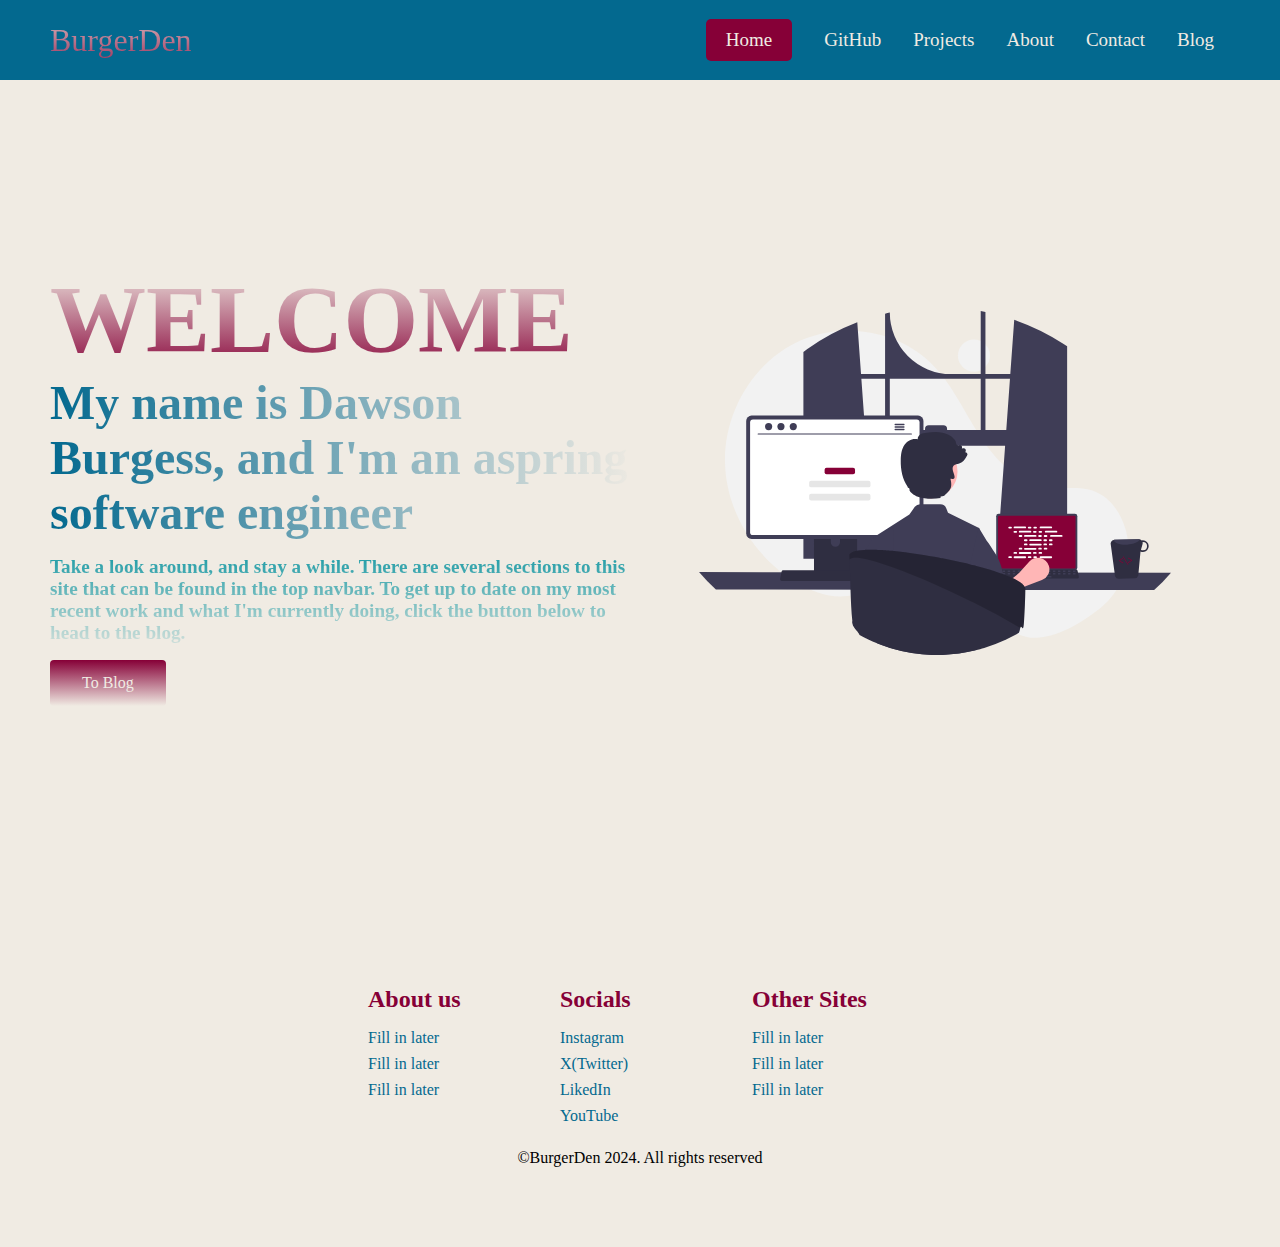
==== index.html @ ec372fbc "website on github?" ====
<!DOCTYPE html>
<html lang="en">
<head>
    <meta charset="UTF-8">
    <meta name="viewport" content="width=device-width, initial-scale=1.0">
    <title>Burger Den</title>
    <link rel="stylesheet" href="styles.css">

    <!-- GOOGLE FONTS-->
    <link rel="preconnect" href="https://fonts.googleapis.com">
    <link rel="preconnect" href="https://fonts.gstatic.com" crossorigin>
    <link href="https://fonts.googleapis.com/css2?family=Khand:wght@400;700&display=swap" rel="stylesheet"> 
</head>
<body>
    <!-- NAVBAR SECTION-->
    <nav class="navbar">
        <div class="navbar__container">
            <a href="/" id="navbar__logo">BurgerDen</a>
            <div class="navbar__toggle" id="mobile-menu">
                <span class="bar"></span>
                <span class="bar"></span>
                <span class="bar"></span>
            </div>
            <ul class="navbar__menu">
                <li class="navbar__btn">
                    <a href="/" class="button">Home</a>
                </li>
                <li class="navbar__item">
                    <a href="/GitHub/github.html" class="navbar__links">GitHub</a>
                </li>
                <li class="navbar__item">
                    <a href="/projects/projects.html" class="navbar__links">Projects</a>
                </li>
                <li class="navbar__item">
                    <a href="/About/about.html" class="navbar__links">About</a>
                </li>
                <li class="navbar__item">
                    <a href="/Contact/contact.html" class="navbar__links">Contact</a>
                </li>
                <li class="navbar__item">
                    <a href="/Blog/blog.html" class="navbar__links">Blog</a>
                </li>
            </ul>
        </div>
    </nav>

    <!-- HOMEPAGE MAIN SECTION-->
    <div class="main">
        <div class="main__container">
            <div class="main__content">
                <h1>WELCOME</h1>
                <h2>My name is Dawson Burgess, and I'm an aspring software engineer</h2>
                <p>Take a look around, and stay a while. 
                    There are several sections to this site that can be found in the top navbar.
                    To get up to date on my most recent work and what I'm currently doing, click 
                    the button below to head to the blog.
                </p>
                <button class="main__btn"><a href="/Blog/blog.hmtl">To Blog</a></button>
            </div>
            <div class="main__img--container">
                <img src="images/coder.svg" alt="coder" id="main__img">
            </div>
        </div>
    </div>

    <!-- FOOTER SECTION -->
    <div class="footer__container">
        <div class="footer__links">
            <div class="footer__link--wrapper">
                <div class="footer__link--items">
                    <h2>About us</h2>
                    <a href="">Fill in later</a>
                    <a href="">Fill in later</a>
                    <a href="">Fill in later</a>
                </div>
            </div>
            <div class="footer__link--wrapper">
                <div class="footer__link--items">
                    <h2>Socials</h2>
                    <a href="">Instagram</a>
                    <a href="">X(Twitter)</a>
                    <a href="">LikedIn</a>
                    <a href="">YouTube</a>
                </div>
            </div>
            <div class="footer__link--wrapper">
                <div class="footer__link--items">
                    <h2>Other Sites</h2>
                    <a href="">Fill in later</a>
                    <a href="">Fill in later</a>
                    <a href="">Fill in later</a>
                </div>
            </div>
        </div>
        <div class="social__media">
            <div class="social__media--wrap">
                <div class="footer__logo">
                    <p class="website__rights">©BurgerDen 2024. All rights reserved</p>
                </div>
            </div>
        </div>
    </div>
    <script src="index.js"></script>
</body>
</html>
---- styles.css ----
/* Applies to whole page */
* {
    box-sizing: border-box;
    margin: 0;
    padding: 0;
    font-family: 'Kland';
}

/* NAVBAR SECTION */
.navbar {
    background: #03698f;
    height: 80px;
    display: flex;
    justify-content: center;
    align-items: center;
    font-size: 19px;
    position: sticky;
    top: 0;
    /* will ensure that navbar is always at the top of the page*/
    z-index: 999;
}

.navbar__container {
    display: flex;
    justify-content: space-between;
    height: 80px;
    z-index: 1;
    width: 100%;
    max-width: 1300px;
    margin: 0 auto;
    padding: 0 50px;
}

#navbar__logo {
    background-color: #0098ff;
    background-image: linear-gradient(to top, #860037 0%, #f0ebe3 100%);
    background-size: 100%;
    -webkit-background-clip: text;
    -moz-background-clip: text;
    -webkit-text-fill-color: transparent;
    -moz-text-fill-color: transparent;
    display: flex;
    align-items: center;
    cursor: pointer;
    text-decoration: none;
    font-size: 32px;
}

.fa-burger {
    margin-right: 8px;
}

.navbar__menu {
    display: flex;
    align-items: center;
    list-style: none;
    text-align: center;
}

.navbar__item {
    height: 80px;
}

.navbar__links { 
    color: #f0ebe3;
    display: flex;
    align-items: center;
    justify-content: center;
    text-decoration: none;
    padding: 0 16px;
    height: 100%;
}

.navbar__btn {
    display: flex;
    justify-content: center;
    align-items: center;
    padding: 0 16px;
    width: 100%;
}

.button {
    display: flex;
    justify-content: center;
    align-items: center;
    text-decoration: none;
    padding: 10px 20px;
    height: 100%;
    width: 100%;
    border: none;
    outline: none;
    border-radius: 5px;
    background-color: #860037;
    color: #f0ebe3;
}

.button:hover {
    background: #adbcc1;
    transition: all 0.3s ease;
}

.navbar__links:hover {
    color: #860037;
    transition: all 0.3s ease;
}

/* MOBILE RESPONSIVENESS */
@media screen and (max-width: 960px) {
    .navbar__container {
        display: flex;
        justify-content: space-between;
        height: 80px;
        z-index: 1;
        width: 100%;
        max-width: 1300px;
        padding: 0;
    }

    .navbar__menu {
        display: grid;
        grid-template-columns: auto;
        margin: 0;
        width: 100%;
        position: absolute;
        top: -1000px;
        opacity: 0;
        transition: all 0.5s ease;
        /* viewport height */
        height: 50vh;
        z-index: -1;
        background: #03698f;
    }

    .navbar__menu.active {
        background: #03698f;
        top: 100%;
        opacity: 1;
        transition: all 0.5s ease;
        z-index: 99;
        height: 50vh;
        font-size: 25px;
    }

    #navbar__logo {
        padding-left: 25px;
    }

    .navbar__toggle .bar {
        width: 25px;
        height: 3px;
        margin: 5px auto;
        transition: all 0.5s ease-in-out;
        background: #f0ebe3;
    }

    .navbar__item {
        width: 100%;
    }

    .navbar__links {
        text-align: center;
        padding-left: 32px;
        width: 100%;
        display: table;
    }

    #mobile-menu {
        position: absolute;
        top: 20%;
        right: 5%;
        transform: translate(5%, 20%);
    }

    .navbar__btn {
        padding-bottom: 32px;
    }

    .button {
        display: flex;
        justify-content: center;
        align-items: center;
        width: 80%;
        height: 80px;
        margin: 0;
    }

    .navbar__toggle .bar {
        display: block;
        cursor: pointer;
    }

    #mobile-menu.is-active .bar:nth-child(2) {
        opacity: 0;
    }

    #mobile-menu.is-active .bar:nth-child(1) {
        transform: translateY(8px) rotate(45deg);
    }

    #mobile-menu.is-active .bar:nth-child(3) {
        transform: translateY(-8px) rotate(-45deg);
    }
}

/* MAIN PAGE CSS */
.main {
    background-color: #f0ebe3;
}

.main__container {
    display: grid;
    grid-template-columns: 1fr 1fr;
    align-items: center;
    justify-self: center;
    margin: 0 auto;
    height: 90vh;
    z-index: 1;
    width: 100%;
    max-width: 1300px;
    padding: 0 50px;
}

.main__content h1 {
    font-size: 6rem;
    background-color: #860037;
    background-image: linear-gradient(to top, #860037 0%, #f0ebe3 100%);
    background-size: 100%;
    -webkit-background-clip: text;
    -moz-background-clip: text;
    -webkit-text-fill-color: transparent;
    -moz-text-fill-color: transparent;
}

.main__content h2 {
    font-size: 3rem;
    background-image: linear-gradient(to right, #03698f 0%, #f0ebe3 100%);
    background-size: 100%;
    -webkit-background-clip: text;
    -moz-background-clip: text;
    -webkit-text-fill-color: transparent;
    -moz-text-fill-color: transparent;
}

.main__content p {
    background-image: linear-gradient(to bottom, #229da7 0%, #f0ebe3 120%);
    background-size: 100%;
    -webkit-background-clip: text;
    -moz-background-clip: text;
    -webkit-text-fill-color: transparent;
    -moz-text-fill-color: transparent;
    margin-top: 1rem;
    font-size: 1.2rem;
    font-weight: 700;
}

.main__btn {
    font-size: 1rem;
    background-image: linear-gradient(to bottom, #860037 0%, #f0ebe3 100%);
    margin-top: 1rem;
    padding: 14px 32px;
    border: none;
    border-radius: 4px;
    color: #f0ebe3;
    cursor: pointer;
    position: relative;
    transition: all 0.5s;
    outline: none;
}

.main__btn a {
    position: relative;
    z-index: 2;
    color: #f0ebe3;
    text-decoration: none;
}

.main__btn:after {
    position: absolute;
    content: '';
    top: 0;
    left: 0;
    width: 0;
    height: 100%;
    background: #03698f;
    transition: all 0.3s;
    border-radius: 4px;
}

.main__btn:hover {
    color: #f0ebe3;
}

.main__btn:hover:after {
    width: 100%;
}

.main__img--container {
    text-align: center;
}

#main__img {
    height: 80%;
    width: 80%;

}

/* MOBILE RESPONSIVENESS */
@media screen and (max-width: 960px) {
    .main__container {
        display: grid;
        grid-template-columns: auto;
        align-items: center;
        justify-self: center;
        width: 100%;
        margin: 0 auto;
        height: 90vh;
    }

    .main__content {
        text-align: center;
        margin-bottom: 4rem;
    }

    .main__content h1 {
        font-size: 2.5rem;
        margin-top: 2rem;
    }

    .main__content h2 {
        font-size: 2rem;
    }

    .main__content h3 {
        margin-top: 1rem;
        font-size: 1.5rem;
    }
}

/* FOOTER */
.footer__container {
    background-color: #f0ebe3;
    padding: 5rem 0;
    display: flex;
    flex-direction: column;
    justify-content: center;
    align-items: center;
}

.footer__links {
    width: 100%;
    max-width: 1000px;
    display: flex;
    justify-content: center;
}

.footer__link--wrapper {
    display: flex;
}

.footer__link--items {
    display: flex;
    flex-direction: column;
    align-items: flex-start;
    margin: 16px;
    text-align: left;
    width: 160px;
    box-sizing: border-box;
}

.footer__link--items h2 {
    margin-bottom: 16px;
}

.footer__link--items > h2 {
    color: #860037;
}

.footer__link--items a {
    color: #03698f;
    text-decoration: none;
    margin-bottom: 0.5rem;
}

.footer__link--items a:hover {
    color: #860037;
    transition: 0.3s ease-out;
}

/* MOBILE */
@media screen and (max-width: 780px) {
    .footer__links {
        padding-top: 2rem;
    }


}
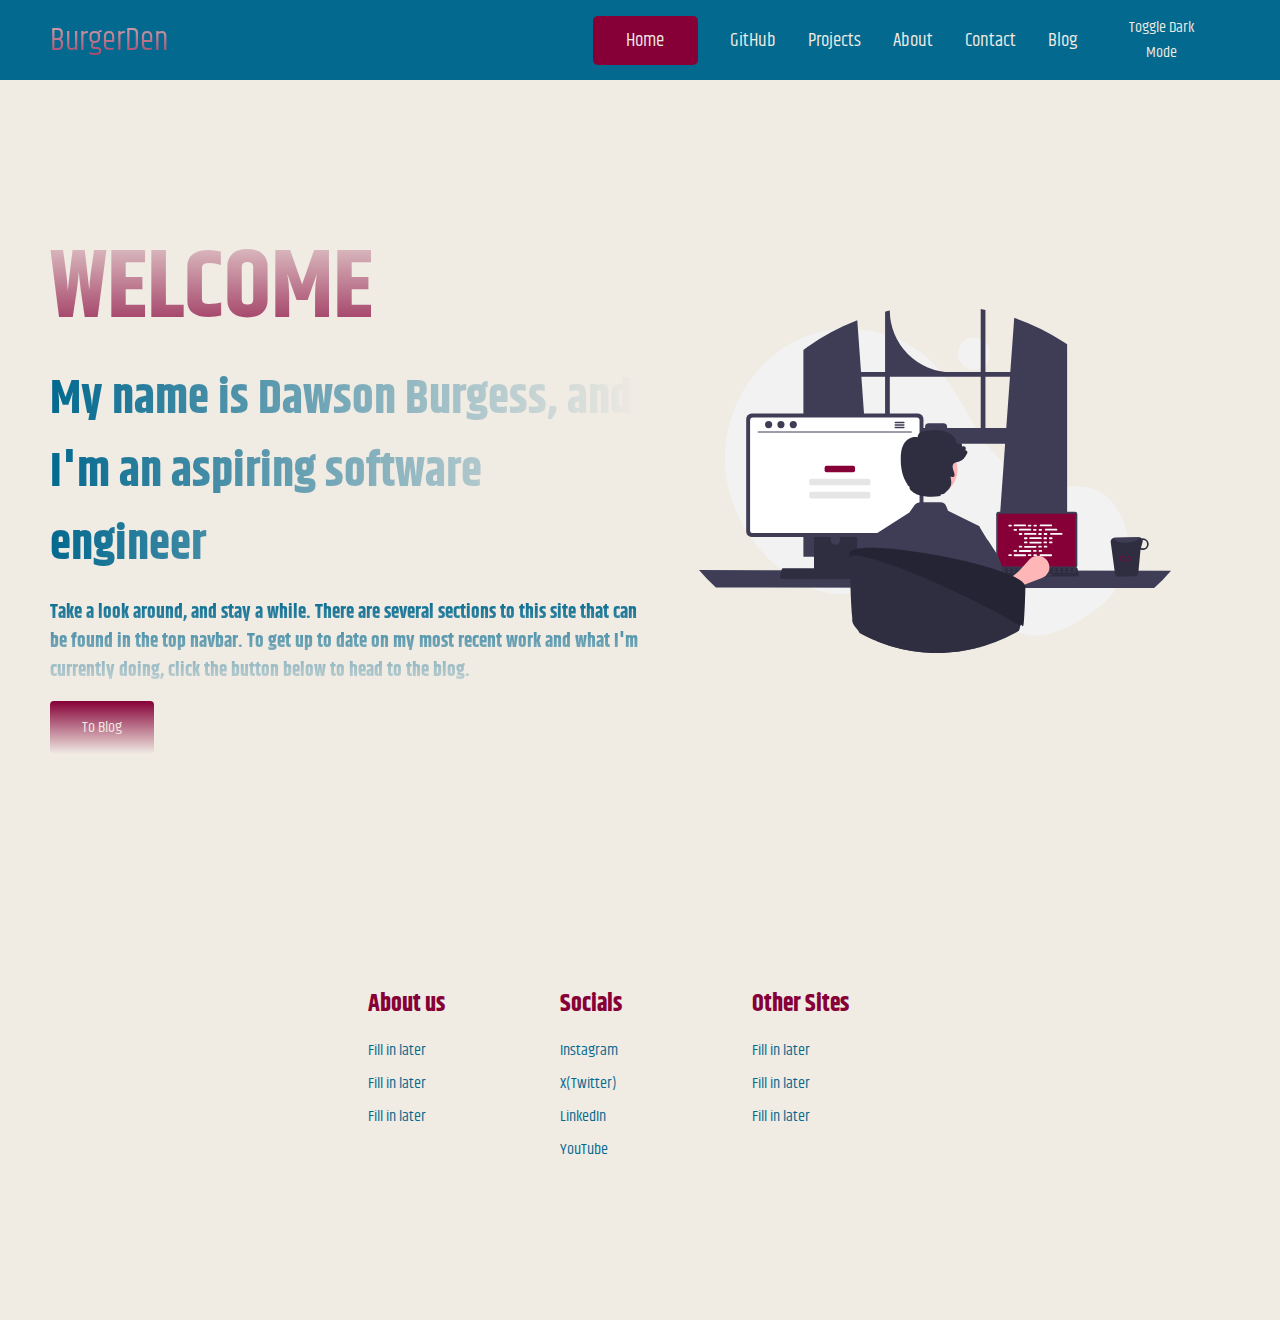
==== commit 863cbc0e: "main" ====
--- a/index.html
+++ b/index.html
@@ -5,7 +5,6 @@
     <meta name="viewport" content="width=device-width, initial-scale=1.0">
     <title>Burger Den</title>
     <link rel="stylesheet" href="styles.css">
-
     <!-- GOOGLE FONTS-->
     <link rel="preconnect" href="https://fonts.googleapis.com">
     <link rel="preconnect" href="https://fonts.gstatic.com" crossorigin>
@@ -40,6 +39,9 @@
                 <li class="navbar__item">
                     <a href="/Blog/blog.html" class="navbar__links">Blog</a>
                 </li>
+                <li class="navbar__btn">
+                    <button class="theme-toggle">Toggle Dark Mode</button>
+                </li>
             </ul>
         </div>
     </nav>
@@ -49,13 +51,13 @@
         <div class="main__container">
             <div class="main__content">
                 <h1>WELCOME</h1>
-                <h2>My name is Dawson Burgess, and I'm an aspring software engineer</h2>
+                <h2>My name is Dawson Burgess, and I'm an aspiring software engineer</h2>
                 <p>Take a look around, and stay a while. 
                     There are several sections to this site that can be found in the top navbar.
                     To get up to date on my most recent work and what I'm currently doing, click 
                     the button below to head to the blog.
                 </p>
-                <button class="main__btn"><a href="/Blog/blog.hmtl">To Blog</a></button>
+                <button class="main__btn"><a href="/Blog/blog.html">To Blog</a></button>
             </div>
             <div class="main__img--container">
                 <img src="images/coder.svg" alt="coder" id="main__img">
@@ -79,7 +81,7 @@
                     <h2>Socials</h2>
                     <a href="">Instagram</a>
                     <a href="">X(Twitter)</a>
-                    <a href="">LikedIn</a>
+                    <a href="">LinkedIn</a>
                     <a href="">YouTube</a>
                 </div>
             </div>
@@ -102,4 +104,4 @@
     </div>
     <script src="index.js"></script>
 </body>
-</html>+</html>
--- a/styles.css
+++ b/styles.css
@@ -3,12 +3,45 @@
     box-sizing: border-box;
     margin: 0;
     padding: 0;
-    font-family: 'Kland';
+    font-family: 'Khand'; /* Matches your Google Fonts link */
+}
+
+/* Define theme variables */
+:root {
+    /* Light mode (default, based on original colors) */
+    --bg-main: #f0ebe3;
+    --bg-navbar: #03698f;
+    --text-primary: #f0ebe3;
+    --accent-primary: #860037;
+    --accent-secondary: #03698f;
+    --hover-color: #adbcc1;
+    --gradient-start: #860037;
+    --gradient-end: #f0ebe3;
+    --button-hover: #03698f;
+    --link-hover: #860037;
+    --footer-link: #03698f;
+    --footer-link-hover: #860037;
+}
+
+/* Dark mode (Gruvbox Dark) */
+[data-theme="dark"] {
+    --bg-main: #282828;
+    --bg-navbar: #282828;
+    --text-primary: #ebdbb2;
+    --accent-primary: #b16286;
+    --accent-secondary: #458588;
+    --hover-color: #a89984;
+    --gradient-start: #b16286;
+    --gradient-end: #ebdbb2;
+    --button-hover: #458588;
+    --link-hover: #d79921;
+    --footer-link: #458588;
+    --footer-link-hover: #d79921;
 }
 
 /* NAVBAR SECTION */
 .navbar {
-    background: #03698f;
+    background: var(--bg-navbar);
     height: 80px;
     display: flex;
     justify-content: center;
@@ -16,7 +49,6 @@
     font-size: 19px;
     position: sticky;
     top: 0;
-    /* will ensure that navbar is always at the top of the page*/
     z-index: 999;
 }
 
@@ -32,8 +64,8 @@
 }
 
 #navbar__logo {
-    background-color: #0098ff;
-    background-image: linear-gradient(to top, #860037 0%, #f0ebe3 100%);
+    background-color: var(--accent-secondary);
+    background-image: linear-gradient(to top, var(--gradient-start) 0%, var(--gradient-end) 100%);
     background-size: 100%;
     -webkit-background-clip: text;
     -moz-background-clip: text;
@@ -46,10 +78,6 @@
     font-size: 32px;
 }
 
-.fa-burger {
-    margin-right: 8px;
-}
-
 .navbar__menu {
     display: flex;
     align-items: center;
@@ -62,7 +90,7 @@
 }
 
 .navbar__links { 
-    color: #f0ebe3;
+    color: var(--text-primary);
     display: flex;
     align-items: center;
     justify-content: center;
@@ -90,18 +118,34 @@
     border: none;
     outline: none;
     border-radius: 5px;
-    background-color: #860037;
-    color: #f0ebe3;
+    background-color: var(--accent-primary);
+    color: var(--text-primary);
 }
 
 .button:hover {
-    background: #adbcc1;
+    background: var(--hover-color);
     transition: all 0.3s ease;
 }
 
 .navbar__links:hover {
-    color: #860037;
+    color: var(--link-hover);
     transition: all 0.3s ease;
+}
+
+/* Theme toggle button */
+.theme-toggle {
+    background: var(--accent-secondary);
+    color: var(--text-primary);
+    padding: 8px 16px;
+    border: none;
+    border-radius: 5px;
+    cursor: pointer;
+    font-size: 16px;
+    transition: all 0.3s ease;
+}
+
+.theme-toggle:hover {
+    background: var(--hover-color);
 }
 
 /* MOBILE RESPONSIVENESS */
@@ -125,14 +169,13 @@
         top: -1000px;
         opacity: 0;
         transition: all 0.5s ease;
-        /* viewport height */
         height: 50vh;
         z-index: -1;
-        background: #03698f;
+        background: var(--bg-navbar);
     }
 
     .navbar__menu.active {
-        background: #03698f;
+        background: var(--bg-navbar);
         top: 100%;
         opacity: 1;
         transition: all 0.5s ease;
@@ -150,7 +193,7 @@
         height: 3px;
         margin: 5px auto;
         transition: all 0.5s ease-in-out;
-        background: #f0ebe3;
+        background: var(--text-primary);
     }
 
     .navbar__item {
@@ -204,7 +247,7 @@
 
 /* MAIN PAGE CSS */
 .main {
-    background-color: #f0ebe3;
+    background-color: var(--bg-main);
 }
 
 .main__container {
@@ -222,8 +265,8 @@
 
 .main__content h1 {
     font-size: 6rem;
-    background-color: #860037;
-    background-image: linear-gradient(to top, #860037 0%, #f0ebe3 100%);
+    background-color: var(--accent-primary);
+    background-image: linear-gradient(to top, var(--gradient-start) 0%, var(--gradient-end) 100%);
     background-size: 100%;
     -webkit-background-clip: text;
     -moz-background-clip: text;
@@ -233,7 +276,7 @@
 
 .main__content h2 {
     font-size: 3rem;
-    background-image: linear-gradient(to right, #03698f 0%, #f0ebe3 100%);
+    background-image: linear-gradient(to right, var(--accent-secondary) 0%, var(--gradient-end) 100%);
     background-size: 100%;
     -webkit-background-clip: text;
     -moz-background-clip: text;
@@ -242,7 +285,7 @@
 }
 
 .main__content p {
-    background-image: linear-gradient(to bottom, #229da7 0%, #f0ebe3 120%);
+    background-image: linear-gradient(to bottom, var(--accent-secondary) 0%, var(--gradient-end) 120%);
     background-size: 100%;
     -webkit-background-clip: text;
     -moz-background-clip: text;
@@ -255,12 +298,12 @@
 
 .main__btn {
     font-size: 1rem;
-    background-image: linear-gradient(to bottom, #860037 0%, #f0ebe3 100%);
+    background-image: linear-gradient(to bottom, var(--gradient-start) 0%, var(--gradient-end) 100%);
     margin-top: 1rem;
     padding: 14px 32px;
     border: none;
     border-radius: 4px;
-    color: #f0ebe3;
+    color: var(--text-primary);
     cursor: pointer;
     position: relative;
     transition: all 0.5s;
@@ -270,7 +313,7 @@
 .main__btn a {
     position: relative;
     z-index: 2;
-    color: #f0ebe3;
+    color: var(--text-primary);
     text-decoration: none;
 }
 
@@ -281,13 +324,13 @@
     left: 0;
     width: 0;
     height: 100%;
-    background: #03698f;
+    background: var(--button-hover);
     transition: all 0.3s;
     border-radius: 4px;
 }
 
 .main__btn:hover {
-    color: #f0ebe3;
+    color: var(--text-primary);
 }
 
 .main__btn:hover:after {
@@ -301,7 +344,6 @@
 #main__img {
     height: 80%;
     width: 80%;
-
 }
 
 /* MOBILE RESPONSIVENESS */
@@ -338,7 +380,7 @@
 
 /* FOOTER */
 .footer__container {
-    background-color: #f0ebe3;
+    background-color: var(--bg-main);
     padding: 5rem 0;
     display: flex;
     flex-direction: column;
@@ -372,17 +414,17 @@
 }
 
 .footer__link--items > h2 {
-    color: #860037;
+    color: var(--accent-primary);
 }
 
 .footer__link--items a {
-    color: #03698f;
+    color: var(--footer-link);
     text-decoration: none;
     margin-bottom: 0.5rem;
 }
 
 .footer__link--items a:hover {
-    color: #860037;
+    color: var(--footer-link-hover);
     transition: 0.3s ease-out;
 }
 
@@ -391,6 +433,20 @@
     .footer__links {
         padding-top: 2rem;
     }
-
-
-}+}
+.social__media {
+    width: 100%;
+    max-width: 1000px;
+    margin-top: 2rem;
+}
+
+.social__media--wrap {
+    display: flex;
+    justify-content: center;
+    align-items: center;
+}
+
+.website__rights {
+    color: var(--text-primary);
+    font-size: 0.9rem;
+}
